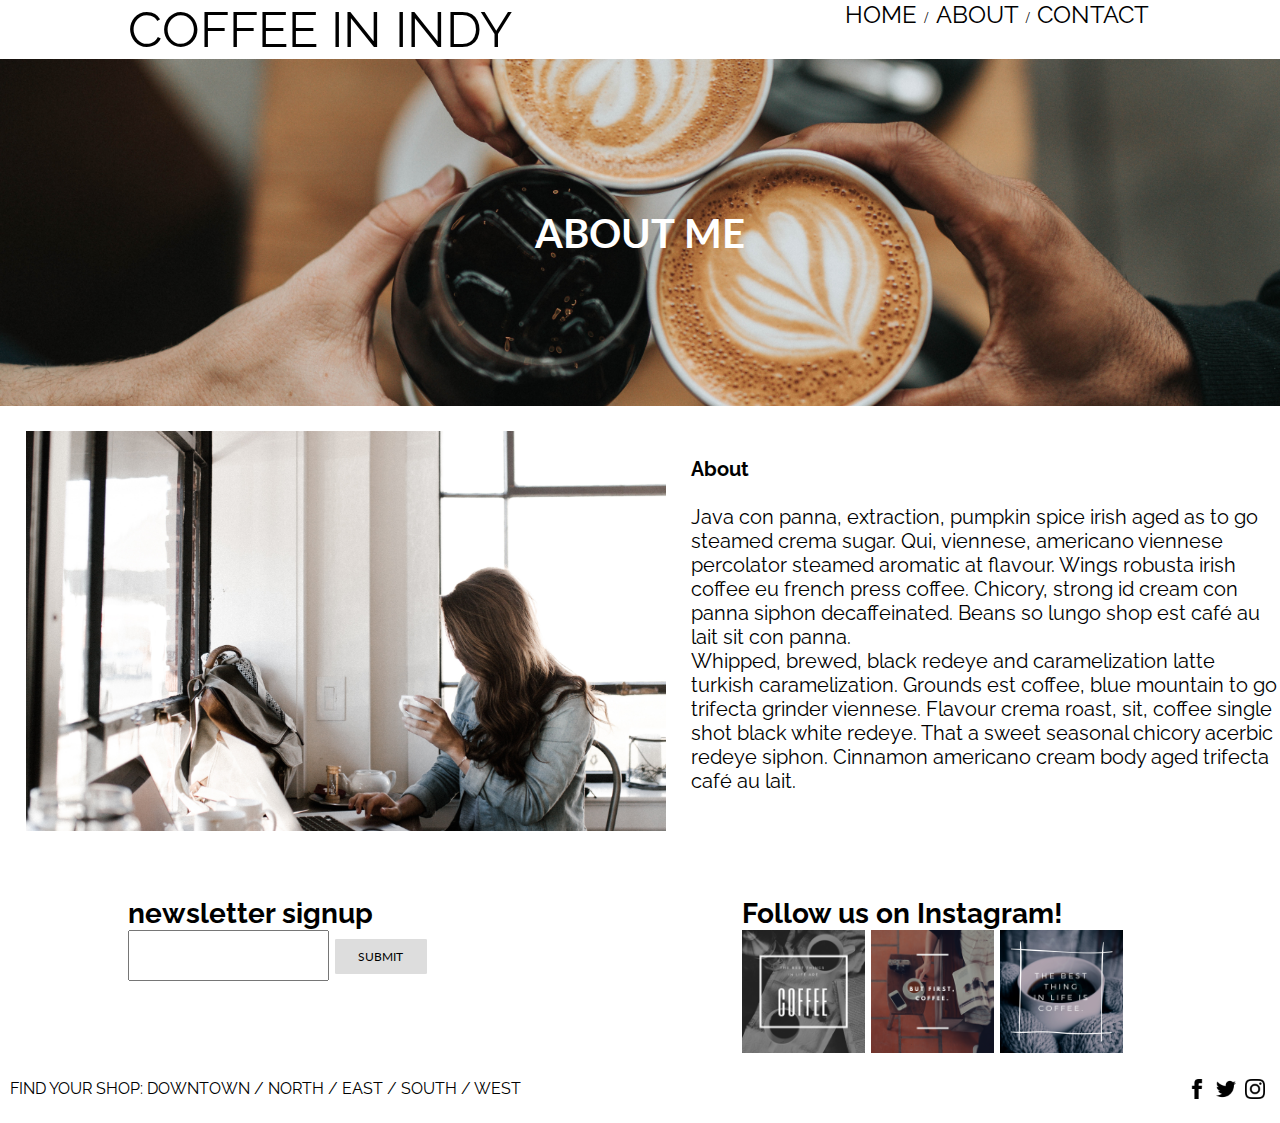
==== about.html @ 3d51bc00 "Created coffee in Indy" ====
<!DOCTYPE html>
<html lang="en">
<head>
    <meta charset="UTF-8">
    <meta name="viewport" content="width=device-width, initial-scale=1.0">
    <meta http-equiv="X-UA-Compatible" content="ie=edge">
    <link rel="stylesheet" href="main.css">
    <link href="https://fonts.googleapis.com/css?family=Lato|Raleway:200" rel="stylesheet">
    <title>Coffee in Indy - About</title>
</head>
    <body>
        <div class="headerBlock">
            <p class="brandName"> <a href="index.html">COFFEE IN INDY</a></p>
            <p class="navigation">
                <a href="index.html">HOME</a> /
                <a href="about.html">ABOUT</a> /
                <a href="contact.html">CONTACT</a>
            </p>

        </div>
        <div class="clearFloat"></div>
        <div class="heroBlock">
            <div class="heroText">
            <h1>ABOUT ME</h1>
            </div>
        </div>
        <div class="aboutBlock">
            <img src="images/aboutPicture.jpg" alt="">
            <p class="aboutText"> <strong>About</strong><br><br>Java con panna, extraction, pumpkin spice irish aged as to go steamed crema sugar. Qui, viennese, americano viennese percolator steamed aromatic at flavour. Wings robusta irish coffee eu french press coffee. Chicory, strong id cream con panna siphon decaffeinated. Beans so lungo shop est café au lait sit con panna. <br> Whipped, brewed, black redeye and caramelization latte turkish caramelization. Grounds est coffee, blue mountain to go trifecta grinder viennese. Flavour crema roast, sit, coffee single shot black white redeye. That a sweet seasonal chicory acerbic redeye siphon. Cinnamon americano cream body aged trifecta café au lait.</p>
        </div>
        <div class="clearFloat"></div>
        <div class="socialBlock">
            <div class="newsletter">
                <h3>newsletter signup</h3>
                <input type="email" name="email" id="email">
                <button type="submit">Submit</button>
            </div>
            <div class="instagramBlock">
                <h3 class="instagramText">Follow us on Instagram!</h3>
                <img src="images/instagram1.png" alt="Image">
                <img src="images/instagram2.png" alt="Image">
                <img src="images/instagram3.png" alt="Image">
            </div>
        </div>
        <div class="clearFloat">
            <p class="footerText">FIND YOUR SHOP: <a href="downtownSide.html">DOWNTOWN</a> / <a href="northSide.html">NORTH</a> / <a href="eastSide.html">EAST</a> / <a href="southSide.html">SOUTH</a> / <a href="westSide.html">WEST</a> </p>
            <p class="socialMedia">
            <img src="images/facebook.png" alt="facebook">
            <img src="images/twitter.png" alt="twitter">
            <img src="images/instagram.png" alt="instagram">
            </p>
        </div>
    </body>
</html>
---- main.css ----
* {
    margin: 0;
    padding: 0;
}

body, html {
    height: 100%;
}

a {
    text-decoration: none;
    color: black;
}

/* Header Block */
.headerBlock {
    width: 80%;
    margin: 0 auto;

}

.brandName {
    float: left;
    font-size: 50px;
    margin: 0;
    font-family: 'Raleway', sans-serif;
    text-align: center;
}
.navigation {
    float: right;
}
.navigation a {
    text-decoration: none;
    font-size: 1.5em;
    font-family: 'Raleway', sans-serif;
    color: black;
    padding: 3px;

}

.navigation a:hover {   
    background-color: #550202;
    color: #fff;
    border-radius: 5px;
}


/* Clear Float */
.clearFloat {
    display: block;
    clear: both;
}

/* Hero Image Block */

.heroBlock {
    background-image: url("images/nathan-dumlao-264380.jpg");
    height: 30%;
    background-position: center;
    background-repeat: no-repeat;
    background-size: cover;
    position: relative;
    padding: 3%;
}

.heroText {
    text-align: center;
    position: absolute; 
    top: 50%;
    left: 50%;
    transform: translate(-50%, -50%);
    color: white;
    font-family: 'Lato', sans-serif;
    border-radius: 5px;
    padding: 3%;

}
.heroText h1 {
    font-size: 40px;
  
}
.heroText p {
    font-size: 25px;
    

}
.heroText button {
    border: none;
    outline: 0;
    display: inline-block;
    padding: 10px 25px;
    color: black;
    background-color: #ddd;
    text-align: center;
    cursor: pointer;
    font-family: 'Lato', sans-serif;
    text-transform: uppercase;
    border-radius: 2%;
  }
  
  .heroText button:hover {
    background-color: #550202;
    color: white;
  }

  /* About Block */

.aboutBlock {
    width: 80%;
    margin: 10px auto;
    display: initial;
    

}
.aboutBlock img {
    width: 50%;
    padding: 2%;
    height: 400px;
    object-fit: cover;
    float: left;
}

.aboutBlock p {
    padding-top: 4%;
    height: 400px;
    font-family: 'Raleway', sans-serif;
    font-size: 20px;
}

/* Contact Form */

.contactForm {
    width: 80%;
    margin: 0 auto;
}

.contactFormInputs {
    text-align: center;
    margin: 2%;
   
}
.contactFormInputs input, textarea {
    border: 1px solid #550202;
    margin-bottom: 5px;
}
textarea {
    width: 60%;
    padding: 2%;
    height: 35px;
}

.contactForm h1 {
    text-align: center;
    font-size: 30px;
    margin-top: 5%;
}

.contactFormInputs button {
    border: none;
    outline: 0;
    display: inline-block;
    padding: 10px 25px;
    color: black;
    background-color: #ddd;
    text-align: center;
    cursor: pointer;
    font-family: 'Lato', sans-serif;
    text-transform: uppercase;
    border-radius: 2%;
  }

.contactFormInputs  button:hover {
    background-color: #550202;
    color: white;
  }

/* Side of town block */

.sideOfTownBlock {
    margin: 40px auto;
    text-align: center;
}
.sideOfTownBlock img {
    width: 15%;
    
}
.paddingImage {
    padding-right: 2%;
}


  /* Social Block */
.socialBlock {
    margin: 40px auto;
    width: 80%;
    position: relative;
}

.newsletter {
    font-size: 24px;
    font-family: 'Raleway', sans-serif;
    width: 30%;
    float: left;
    height: 100%;
}

input {
    width: 60%;
    height: 35px;
    padding: 2%;
    font-size: 16px;
    font-family: 'Raleway', sans-serif;
    cursor: text;
}

.newsletter button {
    border: none;
    outline: 0;
    display: inline-block;
    height: 35px;
    width: 30%;
    padding: 2%;
    color: black;
    background-color: #ddd;
    text-align: center;
    cursor: pointer;
    font-size: 50%;
    font-family: 'Lato', sans-serif;
    text-transform: uppercase;
    border-radius: 2%;
}
.newsletter button:hover {
    background-color: darkred;
    color: white;
    text-align: center;
  }

.instagramBlock {
    font-size: 24px;
    font-family: 'Raleway', sans-serif;
    width: 40%;
    float: right;

   
}


.instagramBlock img {
    width: 30%; 
}


/* Coffee Block */
.coffeeBlock {
    width: 70%;
    margin: 0 auto;
    text-align: center;
    margin-top: 5%;
    margin-bottom: 5%;
    border: 4px solid #550202;
    padding: 2%;
}

.coffeeBlock h2 {
    font-size: 24px;
    font-family: 'Raleway', sans-serif;
    text-decoration: underline;
    text-decoration-color: #550202;
    margin-top: 5%;
}

.coffeeBlock p {
    font-size: 18px;
    font-family: 'Raleway', sans-serif;
    margin-bottom: 5%;
}

.coffeeBlock a:hover {   
    background-color: #550202;
    color: #fff;
    border-radius: 5px;
    padding: 3px;
}



/* Footer */

.footerText {
    float: left;
    padding: 10px;
    font-family: 'Raleway', sans-serif;
    padding-bottom: 20px;
    padding-top: 20px;
}
.socialMedia {
    float: right;
    padding: 10px;
    font-family: 'Raleway', sans-serif;
    padding-bottom: 20px;
    padding-top: 20px;
}
.socialMedia img {
    width: 20px;
    padding-right: 5px;
}

.footerText a:hover {   
    background-color: #550202;
    color: #fff;
    border-radius: 5px;
    padding: 3px;
}
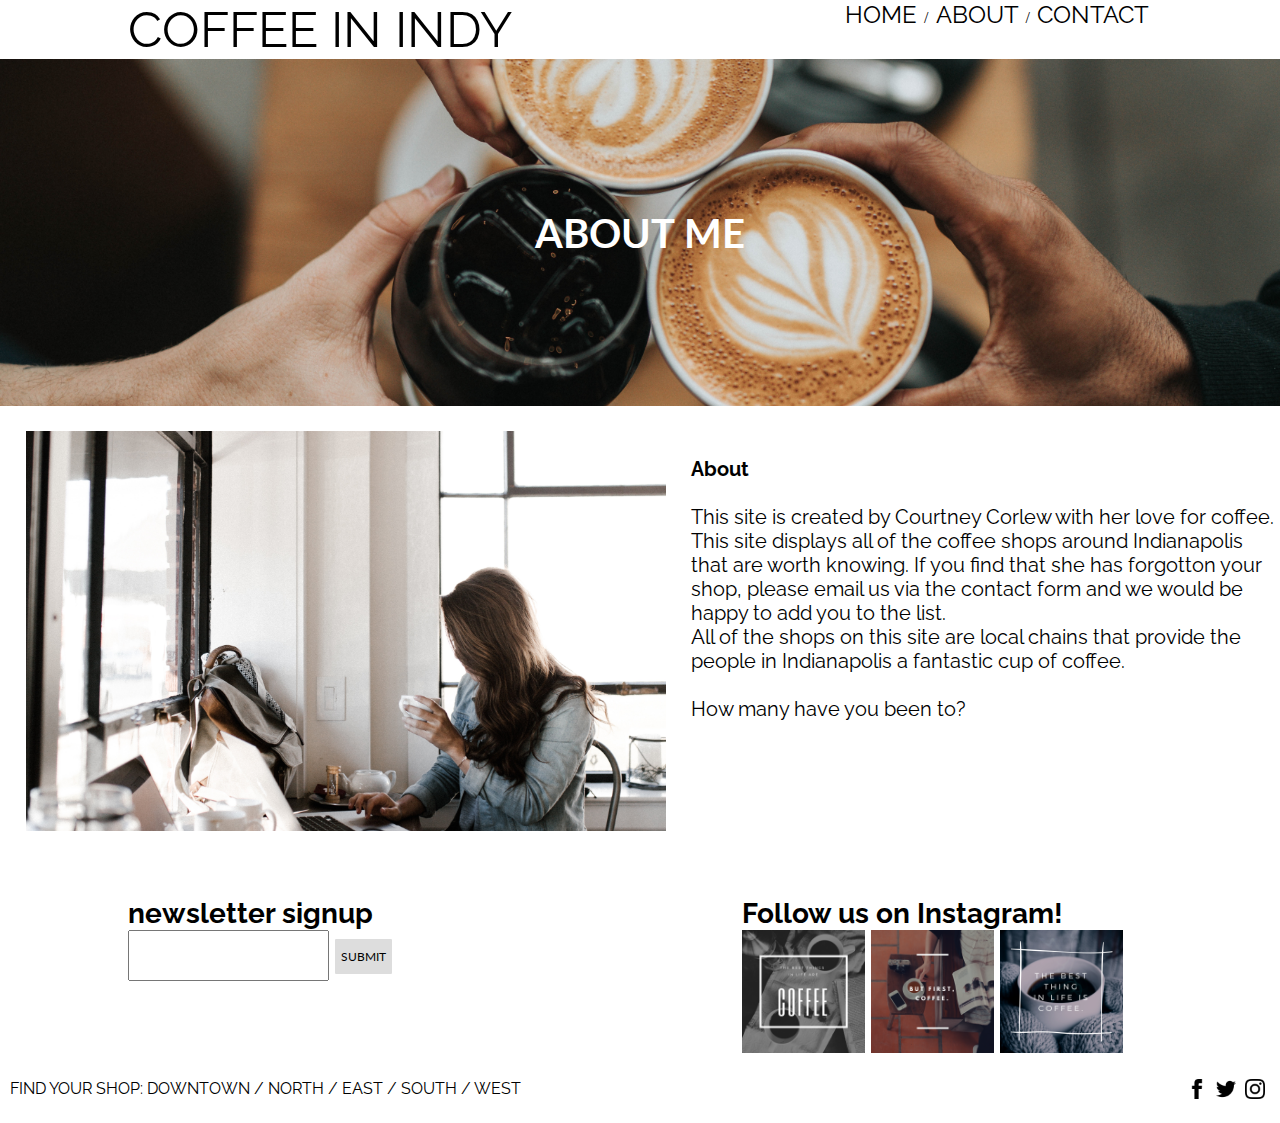
==== commit 77eb5e19: "added functionality to the contact form" ====
--- a/about.html
+++ b/about.html
@@ -26,7 +26,16 @@
         </div>
         <div class="aboutBlock">
             <img src="images/aboutPicture.jpg" alt="">
-            <p class="aboutText"> <strong>About</strong><br><br>Java con panna, extraction, pumpkin spice irish aged as to go steamed crema sugar. Qui, viennese, americano viennese percolator steamed aromatic at flavour. Wings robusta irish coffee eu french press coffee. Chicory, strong id cream con panna siphon decaffeinated. Beans so lungo shop est café au lait sit con panna. <br> Whipped, brewed, black redeye and caramelization latte turkish caramelization. Grounds est coffee, blue mountain to go trifecta grinder viennese. Flavour crema roast, sit, coffee single shot black white redeye. That a sweet seasonal chicory acerbic redeye siphon. Cinnamon americano cream body aged trifecta café au lait.</p>
+            <p class="aboutText"> <strong>About</strong><br><br>
+            This site is created by <a href="courtneycorlew.github.io">Courtney Corlew</a> with her love for coffee.
+            This site displays all of the coffee shops around Indianapolis that are worth knowing. If you find that
+            she has forgotton your shop, please email us via the contact form and we would be happy to add you to the list.
+            <br>
+            All of the shops on this site are local chains that provide the people in Indianapolis a fantastic cup
+            of coffee.
+            <br><br>
+            How many have you been to?
+                </p>
         </div>
         <div class="clearFloat"></div>
         <div class="socialBlock">
--- a/main.css
+++ b/main.css
@@ -106,8 +106,8 @@
   /* About Block */
 
 .aboutBlock {
-    width: 80%;
-    margin: 10px auto;
+    width: 70%;
+    margin: 20px auto;
     display: initial;
     
 
@@ -122,7 +122,7 @@
 
 .aboutBlock p {
     padding-top: 4%;
-    height: 400px;
+    /* height: 400px; */
     font-family: 'Raleway', sans-serif;
     font-size: 20px;
 }
@@ -218,7 +218,7 @@
     outline: 0;
     display: inline-block;
     height: 35px;
-    width: 30%;
+    width: auto;
     padding: 2%;
     color: black;
     background-color: #ddd;
